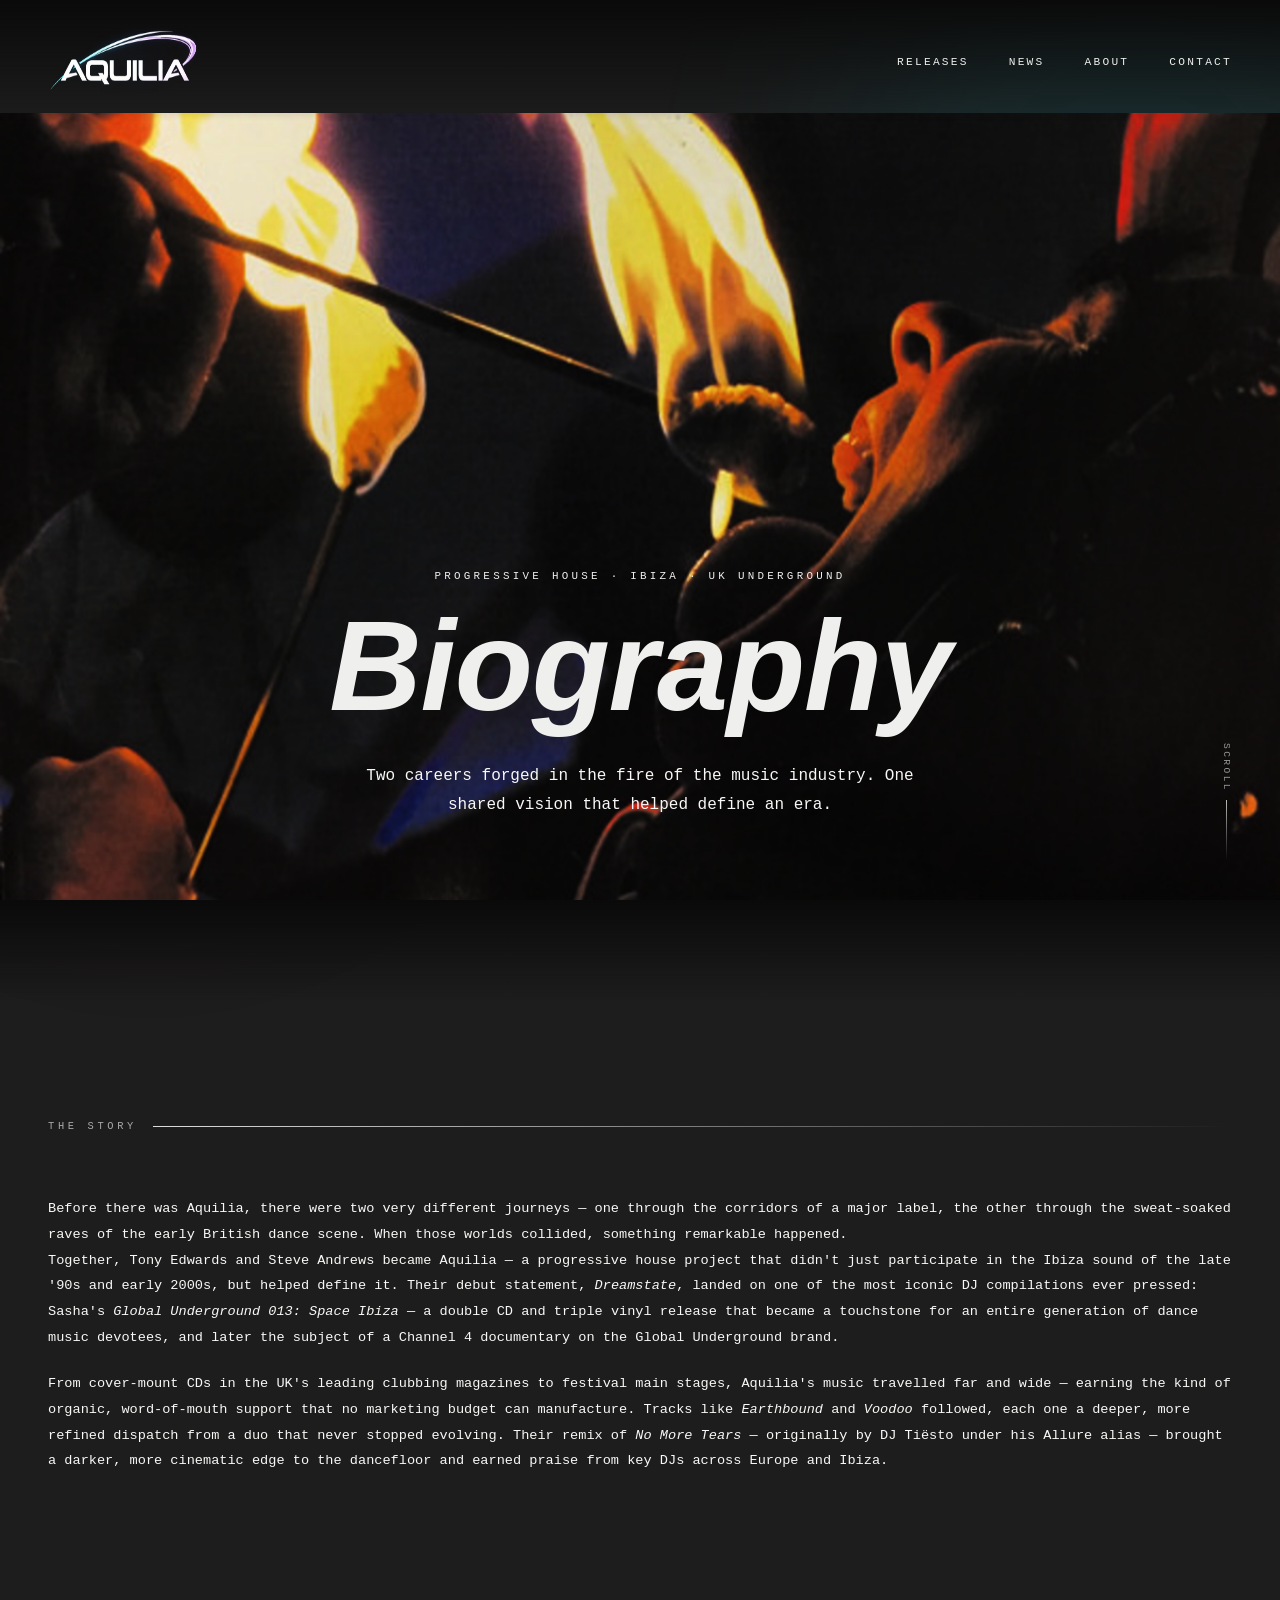
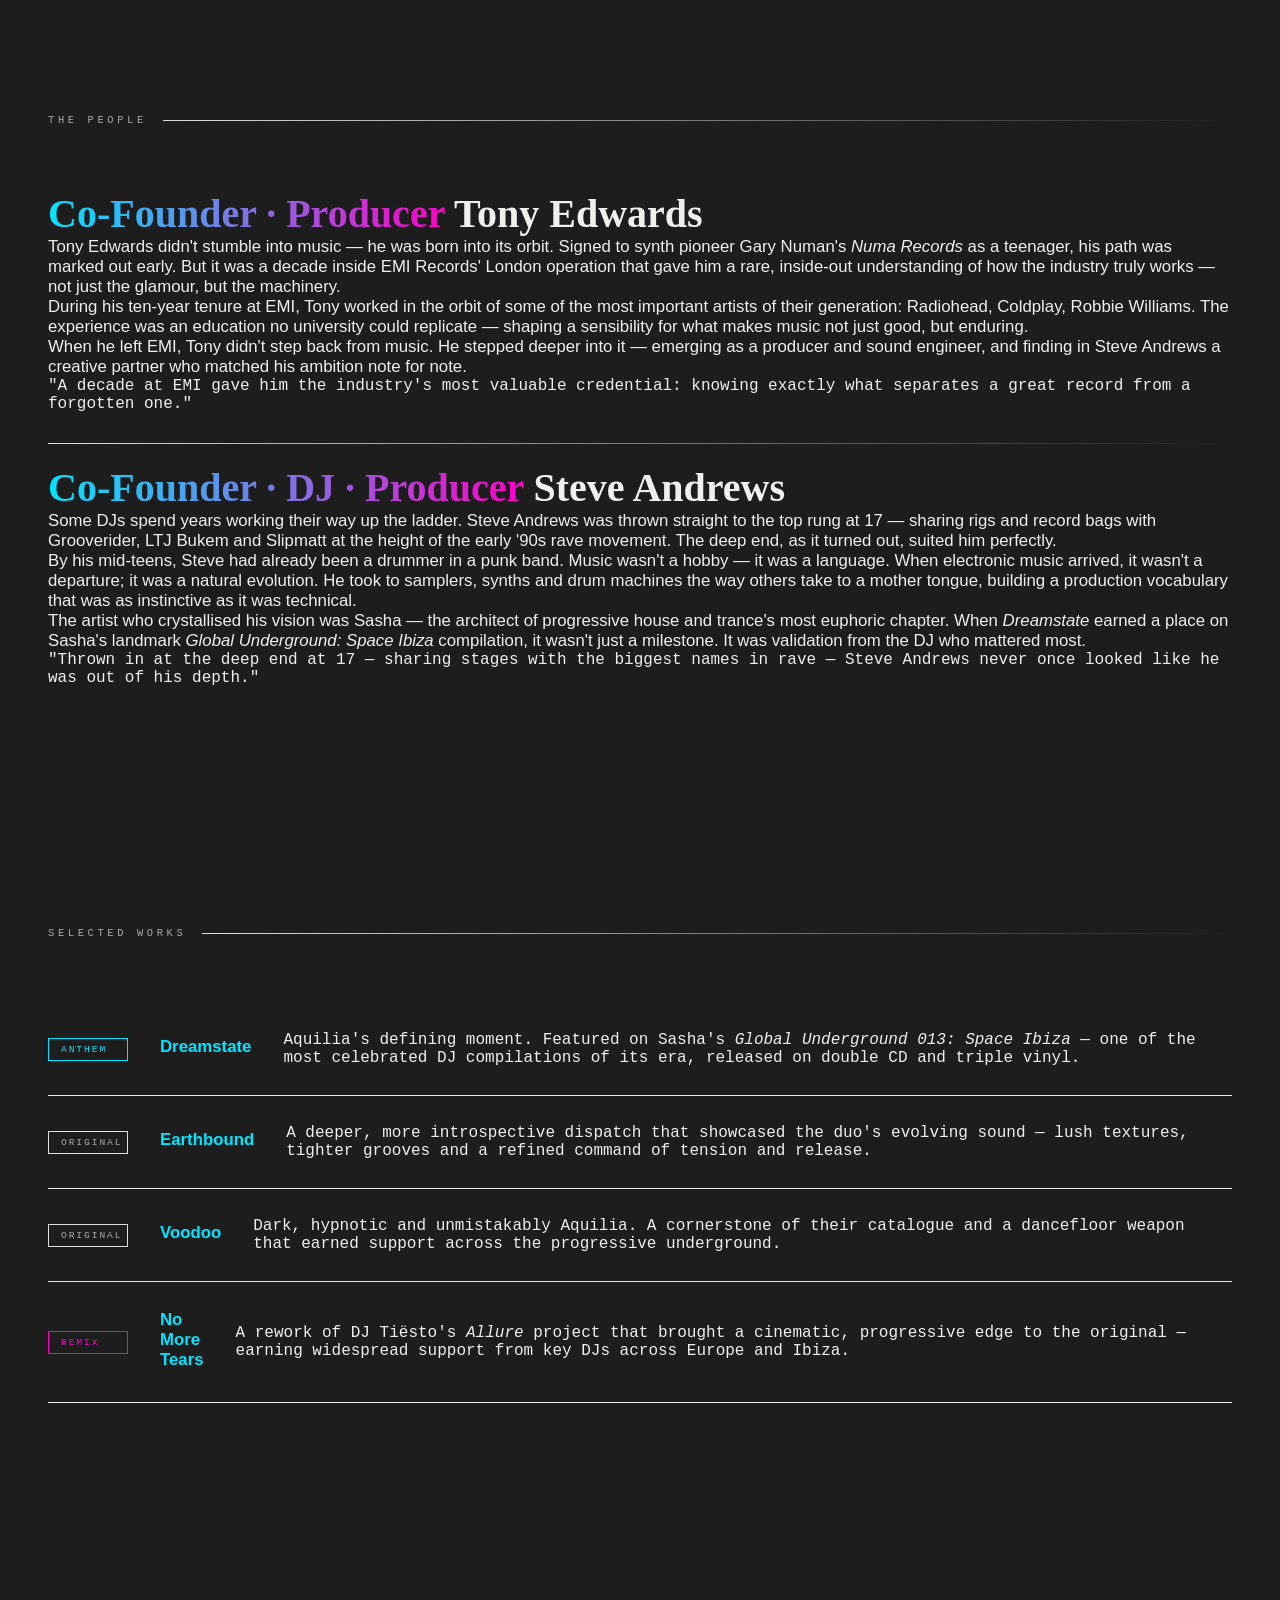
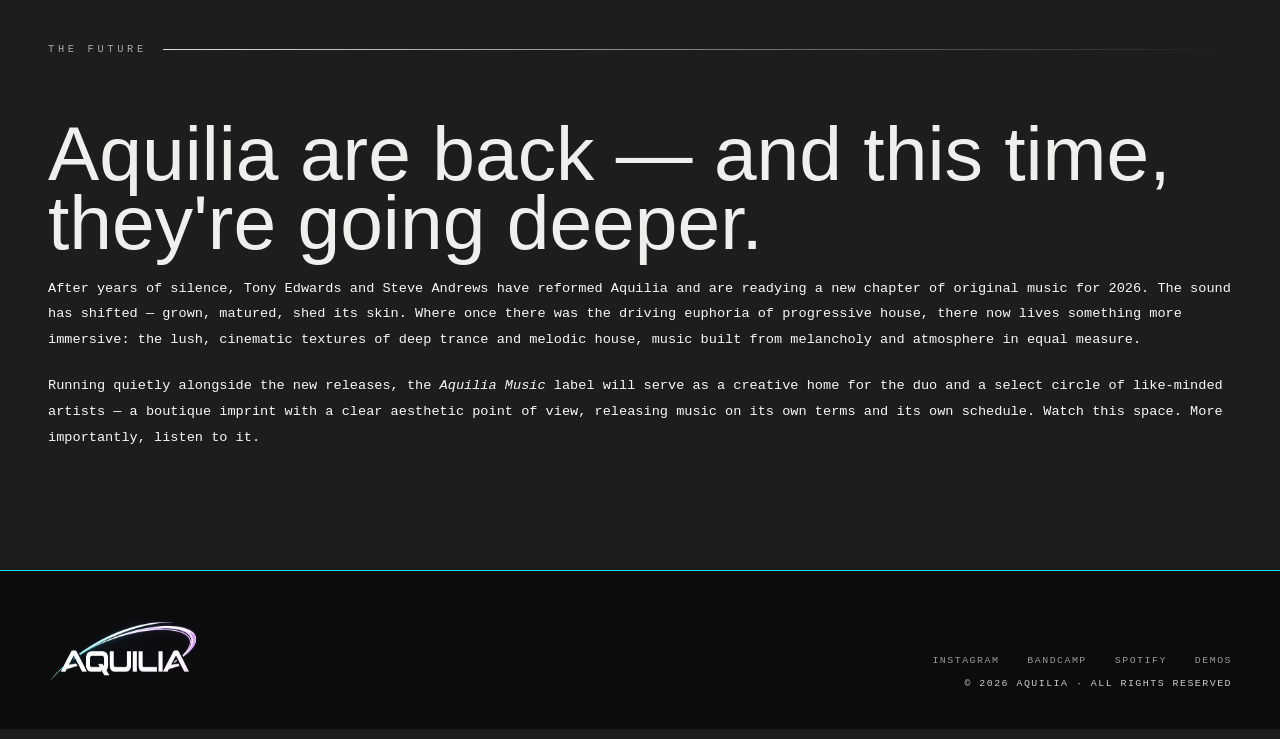
==== about.html @ 78ce27f7 "init upload for trial demo" ====
<!DOCTYPE html>
<html lang="en">
<head>
<meta charset="UTF-8">
<meta name="viewport" content="width=device-width, initial-scale=1.0">
<title>AQUILIA - ABOUT</title>
<link rel="stylesheet" href="styles.css">
</head>
<body>

  <!-- Fixed gradient orbs -->
  <div class="orb orb-cyan" id="orbCyan"></div>
  <div class="orb orb-magenta" id="orbMagenta"></div>

  <!-- Grain canvas -->
  <canvas id="grain-canvas"></canvas>

  <!-- Content -->
  <div class="content-wrap">
    <nav>
      <a href="index.html" class="nav-logo"><img src="assets/aquilia-logo.png" class="nav-logo"></a>
      <ul class="nav-links">
        <li><a href="index.html" id="spotify-green">Releases</a></li>
        <li><a href="index.html">News</a></li>
        <li><a href="#">About</a></li>
        <li><a href="contact.html">Contact</a></li>
      </ul>
    </nav>

<!-- HERO -->
<section class="hero" id="about-hero">
  <p class="hero-eyebrow">Progressive House · Ibiza · UK Underground</p>
  <h1 class="hero-title">
    <em>Biography</em>
  </h1>
  <p class="hero-sub">Two careers forged in the fire of the music industry. One shared vision that helped define an era.</p>
  <div class="scroll-hint">
        <span>Scroll</span>
        <div class="scroll-line"></div>
      </div>
</section>
<div class="gradient-fade"></div>

<!-- ORIGIN -->
<section>
  <div class="section">
    <p class="section-label">The Story</p>
    <p class="about-body">
      Before there was Aquilia, there were two very different journeys — one through the corridors of a major label, the other through the sweat-soaked raves of the early British dance scene. When those worlds collided, something remarkable happened.
    </p>
    <div class="about-body">
      <p>
        Together, Tony Edwards and Steve Andrews became Aquilia — a progressive house project that didn't just participate in the Ibiza sound of the late '90s and early 2000s, but helped define it. Their debut statement, <em>Dreamstate</em>, landed on one of the most iconic DJ compilations ever pressed: Sasha's <em>Global Underground 013: Space Ibiza</em> — a double CD and triple vinyl release that became a touchstone for an entire generation of dance music devotees, and later the subject of a Channel 4 documentary on the Global Underground brand.
      </p>
      <p>
        From cover-mount CDs in the UK's leading clubbing magazines to festival main stages, Aquilia's music travelled far and wide — earning the kind of organic, word-of-mouth support that no marketing budget can manufacture. Tracks like <em>Earthbound</em> and <em>Voodoo</em> followed, each one a deeper, more refined dispatch from a duo that never stopped evolving. Their remix of <em>No More Tears</em> — originally by DJ Tiësto under his Allure alias — brought a darker, more cinematic edge to the dancefloor and earned praise from key DJs across Europe and Ibiza.
      </p>
    </div>
  </div>
</section>


<!-- BIOGRAPHIES -->
<section>
  <div class="section">
    <p class="section-label">The People</p>
    <div class="bio-grid">

      <!-- Tony -->
      <div>
        <h2 class="bio-name">
          <span>Co-Founder · Producer</span>
          Tony Edwards
        </h2>
        <div class="bio-text">
          <p>
            Tony Edwards didn't stumble into music — he was born into its orbit. Signed to synth pioneer Gary Numan's <em>Numa Records</em> as a teenager, his path was marked out early. But it was a decade inside EMI Records' London operation that gave him a rare, inside-out understanding of how the industry truly works — not just the glamour, but the machinery.
          </p>
          <p>
            During his ten-year tenure at EMI, Tony worked in the orbit of some of the most important artists of their generation: Radiohead, Coldplay, Robbie Williams. The experience was an education no university could replicate — shaping a sensibility for what makes music not just good, but enduring.
          </p>
          <p>
            When he left EMI, Tony didn't step back from music. He stepped deeper into it — emerging as a producer and sound engineer, and finding in Steve Andrews a creative partner who matched his ambition note for note.
          </p>
        </div>
        <blockquote class="pull-quote">
          "A decade at EMI gave him the industry's most valuable credential: knowing exactly what separates a great record from a forgotten one."
        </blockquote>
      </div>

      <div class="section-spacer"></div>

      <!-- Steve -->
      <div class="reveal">
        <h2 class="bio-name">
          <span>Co-Founder · DJ · Producer</span>
          Steve Andrews
        </h2>
        <div class="bio-text">
          <p>
            Some DJs spend years working their way up the ladder. Steve Andrews was thrown straight to the top rung at 17 — sharing rigs and record bags with Grooverider, LTJ Bukem and Slipmatt at the height of the early '90s rave movement. The deep end, as it turned out, suited him perfectly.
          </p>
          <p>
            By his mid-teens, Steve had already been a drummer in a punk band. Music wasn't a hobby — it was a language. When electronic music arrived, it wasn't a departure; it was a natural evolution. He took to samplers, synths and drum machines the way others take to a mother tongue, building a production vocabulary that was as instinctive as it was technical.
          </p>
          <p>
            The artist who crystallised his vision was Sasha — the architect of progressive house and trance's most euphoric chapter. When <em>Dreamstate</em> earned a place on Sasha's landmark <em>Global Underground: Space Ibiza</em> compilation, it wasn't just a milestone. It was validation from the DJ who mattered most.
          </p>
        </div>
        <blockquote class="pull-quote">
          "Thrown in at the deep end at 17 — sharing stages with the biggest names in rave — Steve Andrews never once looked like he was out of his depth."
        </blockquote>
      </div>

    </div>
  </div>
</section>

<!-- DISCOGRAPHY HIGHLIGHTS -->
<section>
  <div class="section">
    <p class="section-label">Selected Works</p>
    <div class="releases-list">
      <div class="release-row">
        <span class="release-tag anthem">Anthem</span>
        <p class="release-title">Dreamstate</p>
        <p class="record-desc">Aquilia's defining moment. Featured on Sasha's <em>Global Underground 013: Space Ibiza</em> — one of the most celebrated DJ compilations of its era, released on double CD and triple vinyl.</p>
      </div>
      <div class="release-row">
        <span class="release-tag">Original</span>
        <p class="release-title">Earthbound</p>
        <p class="record-desc">A deeper, more introspective dispatch that showcased the duo's evolving sound — lush textures, tighter grooves and a refined command of tension and release.</p>
      </div>
      <div class="release-row">
        <span class="release-tag">Original</span>
        <p class="release-title">Voodoo</p>
        <p class="record-desc">Dark, hypnotic and unmistakably Aquilia. A cornerstone of their catalogue and a dancefloor weapon that earned support across the progressive underground.</p>
      </div>
      <div class="release-row">
        <span class="release-tag remix">Remix</span>
        <p class="release-title">No More Tears</p>
        <p class="record-desc">A rework of DJ Tiësto's <em>Allure</em> project that brought a cinematic, progressive edge to the original — earning widespread support from key DJs across Europe and Ibiza.</p>
      </div>
    </div>
  </div>
</section>

<!-- THE FUTURE -->
<section>
  <div class="section">
    <p class="section-label">The Future</p>
    <p class="about-heading">
      Aquilia are back — and this time, they're going deeper.
    </p><br>
    <div class="about-body">
      <p>
        After years of silence, Tony Edwards and Steve Andrews have reformed Aquilia and are readying a new chapter of original music for 2026. The sound has shifted — grown, matured, shed its skin. Where once there was the driving euphoria of progressive house, there now lives something more immersive: the lush, cinematic textures of deep trance and melodic house, music built from melancholy and atmosphere in equal measure.
      </p>
      <p>
        Running quietly alongside the new releases, the <em>Aquilia Music</em> label will serve as a creative home for the duo and a select circle of like-minded artists — a boutique imprint with a clear aesthetic point of view, releasing music on its own terms and its own schedule. Watch this space. More importantly, listen to it.
      </p>
    </div>
  </div>
</section>

<!-- Footer -->
    <footer id="contact">
      <div>
        <div class="footer-logo"><a href="#" class="footer-logo"><img src="assets/aquilia-logo.png" class="nav-logo"></a></div>
      </div>
      <div class="footer-meta">
        <div class="footer-links">
          <a href="#">Instagram</a>
          <a href="#">Bandcamp</a>
          <a href="#">Spotify</a>
          <a href="#">Demos</a>
        </div>
        <div>© 2026 Aquilia · All rights reserved</div>
      </div>
    </footer>

<script>
  // Intersection Observer for scroll reveals
  const observer = new IntersectionObserver((entries) => {
    entries.forEach(entry => {
      if (entry.isIntersecting) {
        entry.target.classList.add('visible');
      }
    });
  }, { threshold: 0.12, rootMargin: '0px 0px -40px 0px' });

  document.querySelectorAll('.reveal').forEach(el => observer.observe(el));
</script>
</body>
</html>
---- styles.css ----
@import url(https://db.onlinewebfonts.com/c/066ce24dae3730ed6c648b09efaea93a?family=Acumin+Variable+Concept); 
  @import url(https://db.onlinewebfonts.com/c/02b0cfe9a43c6fc48f54c9bf6f59dbfb?family=Domaine+Sans+Fine+Regular+Regular); 
  

  /*Fonts: 'Acumin Variable Concept' 'Domaine Sans Fine Regular Regular' */
  *, *::before, *::after { box-sizing: border-box; margin: 0; padding: 0; }

    :root {
      --cyan: #00e5ff;
      --magenta: #ff00c8;
      --cyan-dim: rgba(0, 229, 255, 0.15);
      --magenta-dim: rgba(255, 0, 200, 0.15);
      --white: #f8f8f6;
      --off-white: #efefed;
      --dark: #0a0a0a;
      --mid: #444;
      --night: #1d1d1d;
      --spotify: rgb(74, 252, 74);
      --burnt-magenta: #181116;
    }

    html { scroll-behavior: smooth; }

    body {
      background: var(--night);
      color: var(--off-white);
      font-family: 'Acumin Variable Concept', monospace;
      overflow-x: hidden;
    }

    /* ─── GRAIN CANVAS (fixed) ─── */
    #grain-canvas {
      position: fixed;
      top: 100px; left: 0;
      width: 100vw; height: 100vh;
      pointer-events: none;
      z-index: -10;
    }


    /* ─── GRADIENT ORBS (fixed, behind grain) ─── */
    .orb {
      position: fixed;
      border-radius: 50%;
      filter: blur(120px);
      pointer-events: none;
      z-index: 0;
      opacity: 0.08;
      transition: transform 0.6s cubic-bezier(.4,0,.2,1);
    }
    .orb-cyan {
      width: 600px; height: 600px;
      background: var(--cyan);
      top: -100px; right: -150px;
    }
    .orb-magenta {
      width: 500px; height: 500px;
      background: var(--magenta);
      bottom: 50px; left: -100px;
    }
    .orb-mid {
      width: 400px; height: 400px;
      background: linear-gradient(135deg, var(--cyan), var(--magenta));
      top: 40%; left: 30%;
      opacity: 0.08;
    }

    /* ─── LAYOUT ─── */
    .content-wrap {
      position: relative;
      z-index: 10;
    }

    /* ─── NAV ─── */
    nav {
      position: fixed;
      top: 0; left: 0; right: 0;
      z-index: 100;
      display: flex;
      align-items: center;
      justify-content: space-between;
      padding: 28px 48px;
      background: linear-gradient(var(--dark), #ffffff00)
    }
    .nav-logo {
      width:150px;
      height:65px;
      position: relative;
      z-index: 100;
    }
    .nav-logo span {
      background: linear-gradient(90deg, var(--cyan), var(--magenta));
      background-clip: text;
      -webkit-text-fill-color: transparent;
    }
    .nav-links {
      display: flex;
      gap: 40px;
      list-style: none;
    }
    .nav-links a {
      font-family: 'Acumin Variable Concept', monospace;
      font-size: 0.7rem;
      letter-spacing: 0.2em;
      text-transform: uppercase;
      color: var(--off-white);
      text-decoration: none;
      transition: color 0.2s;
    }
    .nav-links a:hover { color: var(--cyan); }

    /* ─── HERO ─── */
    .hero {
      min-height: 87.5vh;
      display: flex;
      flex-direction: column;
      justify-content: flex-end;
      padding: 0 48px 80px;
      position: relative;
      background:url(assets/tony-steve.jpeg);
      background-position: center;
      background-size: cover;
    }

    .hero-inner {
      background: radial-gradient(black, transparent);
      padding:25px 0;
    }

    .hero-eyebrow {
      font-family: 'Acumin Variable Concept', monospace;
      font-size: 0.68rem;
      letter-spacing: 0.3em;
      text-transform: uppercase;
      color: var(--off-white);
      margin-bottom: 20px;
      opacity: 0;
      animation: fadeUp 1s 0.3s forwards;
      text-align: center;
    }

    .hero-title {
      font-family: 'Domaine Sans Fine Regular Regular', sans-serif;
      font-size: clamp(5rem, 10vw, 8rem);
      line-height: 1;
      letter-spacing: -0.01em;
      color: var(--off-white);
      opacity: 0;
      animation: fadeUp 1s 0.5s forwards;
      text-align: center;
    }

    @media screen and (min-width:800px) {
        .hero {
            padding-top: 100px;
        }
    }

    .gradient-word {
      background: linear-gradient(90deg, var(--cyan) 0%, var(--magenta) 100%);
      background-clip: text;
      -webkit-text-fill-color: transparent;
      display: inline-block;
    }
    .hero-sub {
      margin-top: 32px;
      max-width: 50%;
      font-size: 1rem;
      line-height: 1.8;
      color: var(--white);
      opacity: 0;
      animation: fadeUp 1s 0.7s forwards;
      text-align: center;
      margin-left:25%;
    }
    .hero-cta {
      margin-top: 48px;
      display: flex;
      gap: 20px;
      align-items: center;
      opacity: 0;
      animation: fadeUp 1s 0.9s forwards;
    }

    #about-hero {
      background-image: url(assets/aquilia_voodoo_upscaled_2x_edit.png);
      background-size: cover;
      background-position: center;
      margin-top:12.5vh;
    }

    .gradient-fade {
      width:100%;
      height:100px;
      background: linear-gradient(var(--dark), rgba(0,0,0,0));
    }

    .btn-primary {
      display: inline-block;
      padding: 14px 36px;
      font-family: 'Acumin Variable Concept', monospace;
      font-size: 0.7rem;
      letter-spacing: 0.2em;
      text-transform: uppercase;
      background: var(--dark);
      color: var(--white);
      text-decoration: none;
      border: none;
      transition: background 0.3s;
    }
    .btn-primary:hover {
      background: linear-gradient(90deg, #00b8d4, #d500a0);
    }
    .btn-ghost {
      display: inline-block;
      font-family: 'Acumin Variable Concept', monospace;
      font-size: 0.7rem;
      letter-spacing: 0.2em;
      text-transform: uppercase;
      color: var(--off-white);
      text-decoration: none;
      border-bottom: 1px solid currentColor;
      padding-bottom: 2px;
      transition: color 0.2s;
    }
    .btn-ghost:hover { color: var(--cyan); }

    /* scroll indicator */
    .scroll-hint {
      position: absolute;
      bottom: 40px;
      right: 48px;
      display: flex;
      flex-direction: column;
      align-items: center;
      gap: 8px;
      opacity: 0;
      animation: fadeUp 1s 1.2s forwards;
    }
    .scroll-hint span {
      font-size: 0.6rem;
      letter-spacing: 0.25em;
      text-transform: uppercase;
      color: #999;
      writing-mode: vertical-rl;
    }
    .scroll-line {
      width: 1px;
      height: 60px;
      background: linear-gradient(to bottom, #bbb, transparent);
      animation: scrollPulse 2s infinite;
    }

    /* ─── MARQUEE ─── */
    .marquee-wrap {
      overflow: hidden;
      border-top: 1px solid #e6e6e6;
      border-bottom: 1px solid #e6e6e6;
      padding: 18px 0;
      background: rgba(59, 59, 59, 0.3);
      backdrop-filter: blur(4px);
    }
    .marquee-track {
      display: flex;
      gap: 0;
      white-space: nowrap;
      animation: marquee 22s linear infinite;
    }
    .marquee-item {
      font-family: 'Bebas Neue', sans-serif;
      font-size: 1rem;
      letter-spacing: 0.25em;
      padding: 0 40px;
      color: #75d8df;
    }
    .marquee-item .dot {
      display: inline-block;
      width: 5px; height: 5px;
      border-radius: 50%;
      background: linear-gradient(90deg, var(--cyan), var(--magenta));
      margin-right: 40px;
      vertical-align: middle;
    }

    /* ─── ARTISTS ─── */
    .section {
      padding: 120px 48px;
    }
    .section-label {
      font-size: 0.65rem;
      letter-spacing: 0.35em;
      text-transform: uppercase;
      color: #aaa;
      margin-bottom: 64px;
      display: flex;
      align-items: center;
      gap: 16px;
    }
    .section-label::after {
      content: '';
      flex: 1;
      height: 1px;
      background: linear-gradient(to right, #ddd, transparent);
    }

    #spotify-green:hover{
      color:var(--spotify);
    }

    #spotify {
      background-color: #00000077;
      border-top: var(--spotify) 1px dashed;
      border-bottom: var(--spotify) 1px dashed;
      margin-top:25px;
    }

    #spotify-logo{
      height:50px;;
    }

    .spotify-title {
      display: flex;
      height:50px;
      width:80%;
      justify-content: center;
      gap: 1em;
      margin-left:10%;
      align-items: center;
      margin-bottom:25px;
      font-weight:200;
      text-transform: uppercase;
    }

    .spotify-title h2 {
      line-height: 1em;
      padding-top:5px;
    }

    /* ─── RELEASES ─── */
    .releases-section {
      padding: 0 48px 120px;
    }
    .releases-list {
      display: flex;
      flex-direction: column;
    }
    .release-row {
      display: grid;
      grid-template-columns: 80px 1fr auto auto;
      align-items: center;
      gap: 32px;
      padding: 28px 0;
      border-bottom: 1px solid #e8e8e8;
      transition: padding-left 0.3s;
      position: relative;
    }
    .release-row::before {
      content: '';
      position: absolute;
      left: 0; top: 50%;
      transform: translateY(-50%);
      width: 0; height: 2px;
      background: linear-gradient(90deg, var(--cyan), var(--magenta));
      transition: width 0.3s;
    }
    .release-row:hover { padding-left: 20px; }
    .release-row:hover::before { width: 12px; }
    .release-num {
      font-family: 'Domaine Sans Fine Regular Regular', sans-serif;
      font-size: 0.75rem;
      letter-spacing: 0.2em;
      color: #ccc;
    }
    .release-title {
      font-family: 'Acumin Variable Concept', sans-serif;
      font-size: 1.05rem;
      font-weight: 700;
      color: var(--cyan);
      margin-bottom: 4px;
    }
    .release-artist {
      font-size: 0.68rem;
      letter-spacing: 0.15em;
      text-transform: uppercase;
      color: #aaa;
    }
    .release-year {
      font-size: 0.68rem;
      letter-spacing: 0.1em;
      color: #bbb;
    }
    .release-tag {
      font-size: 0.6rem;
      letter-spacing: 0.2em;
      text-transform: uppercase;
      padding: 5px 12px;
      border: 1px solid #e0e0e0;
      color: #aaa;
    }
    .release-tag.remix {
      border-color: var(--magenta);
      color: var(--magenta);
    }

    .release-tag.anthem {
      border-color: var(--cyan);
      color: var(--cyan);
    }

    /* ─── ABOUT / SPLIT ─── */
    .about-section {
      padding: 120px 48px;
      display: grid;
      grid-template-columns: 1fr 1fr;
      gap: 80px;
      align-items: center;
    }
    .about-heading {
      font-family: 'Domaine Sans Fine Regular Regular', sans-serif;
      font-size: clamp(3rem, 6vw, 5.5rem);
      line-height: 0.9;
      color: var(--off-white);
    }
    .about-heading em {
      font-style: normal;
      background: linear-gradient(90deg, var(--cyan), var(--magenta));
      background-clip: text;
      -webkit-text-fill-color: transparent;
    }
    .about-body {
      font-size: 0.85rem;
      line-height: 1.9;
      color: var(--white);
    }
    .about-body p + p { margin-top: 20px; }
    .about-stats {
      margin-top: 48px;
      display: grid;
      grid-template-columns: repeat(3, 1fr);
      gap: 24px;
    }
    .stat-num {
      font-family: 'Bebas Neue', sans-serif;
      font-size: 2.5rem;
      letter-spacing: 0.02em;
      background: linear-gradient(90deg, var(--cyan), var(--magenta));
      background-clip: text;
      -webkit-text-fill-color: transparent;
    }
    .stat-label {
      font-size: 0.62rem;
      letter-spacing: 0.2em;
      text-transform: uppercase;
      color: #aaa;
      margin-top: 4px;
    }

    .about-fig {
      width:150px;
      height:150px;
      margin:25px 0;
      border-radius: 1em;
      animation: fadeUp 1s forwards;
    }

    .record-rack {
      display:flex;
      height:150px;
    }

    @media screen and (max-width:700px) {
      .about-section {
        display: flex;
        flex-direction: column;
        text-align: center;
      }
      .record-rack{
        width:100%;
        justify-content: center;
      }
    }


    /* --- BIOGRAPHIES --- */

    .bio-name {
      font-size:2.5rem;
      font-family: "Domaine Sans Fine Regular Regular";
    }

    .bio-name span {
      background: linear-gradient(90deg, var(--cyan), var(--magenta));
      background-clip: text;
      -webkit-text-fill-color: transparent;
    }

    .bio-text {
      font-family: 'Acumin Variable Concept', sans-serif;
      font-size: 1.05rem;
    }

    .section-spacer {
    content: '';
    flex: 1;
    height: 1px;
    background: linear-gradient(to right, #ddd, transparent);
    margin-top:30px;
    margin-bottom:20px;
    }

    /* ─── FOOTER ─── */
    footer {
      border-top: 1px solid var(--cyan);
      padding: 48px 48px 40px;
      display: flex;
      justify-content: space-between;
      align-items: flex-end;
      background: rgb(12, 12, 12);
      z-index: 15;
      position:relative;
    }
    .footer-logo {
      width:200px;
      height:auto;
    }
    .footer-meta {
      font-size: 0.62rem;
      letter-spacing: 0.15em;
      text-transform: uppercase;
      color: #ccc;
      text-align: right;
    }
    .footer-links {
      display: flex;
      gap: 28px;
      margin-bottom: 12px;
    }
    .footer-links a {
      color: #999;
      text-decoration: none;
      transition: color 0.2s;
    }
    .footer-links a:hover { color: var(--magenta); }

    /* --- CONTACT SHEET --- */

    .contact {
      margin-top:100px;
    }

    .contact-title {
      font-family: 'Domaine Sans Fine Regular Regular', sans-serif;
      font-size: clamp(2rem, 10vw, 3rem);
      line-height: 1;
      letter-spacing: -0.01em;
      color: var(--off-white);
      opacity: 0;
      animation: fadeUp 1s 0.5s forwards;
      text-align: center;
    }

    .contact-label {
      font-size: 1rem;
      letter-spacing: 0.35em;
      text-transform: uppercase;
      color: #aaa;
      margin-bottom: 64px;
      display: flex;
      align-items: center;
      gap: 16px;
      font-family: 'Domaine Sans Fine Regular Regular', sans-serif;
    }

    .contact-label::after {
      content: '';
      flex: 1;
      height: 1px;
      background: linear-gradient(to right, #ddd, transparent);
    }

    .contact-label::before {
      content: '';
      flex: 1;
      height: 1px;
      background: linear-gradient(to left, #ddd, transparent);
    }

    .contact-card {
      background-color: var(--burnt-magenta);
      padding:20px 50px;
      width:500px;
      margin:auto;
      margin-bottom:50px;
      margin-top:25px;
      border-radius:2em;
      border-top-left-radius: 0.25em;
      border-bottom-right-radius: 0.25em;
      border:var(--magenta) 1px solid;
      background-image: 
                radial-gradient(at 0% 0%, rgba(196, 127, 255, 0.15) 0px, transparent 50%),
                radial-gradient(at 100% 0%, rgba(129, 236, 255, 0.1) 0px, transparent 50%),
                radial-gradient(at 100% 100%, rgba(255, 81, 250, 0.12) 0px, transparent 50%),
                radial-gradient(at 0% 100%, rgba(13, 13, 24, 1) 0px, transparent 50%);
      box-shadow: var(--magenta-dim) 0px 0px 10px 5px;
    }

    .contact-card form {
      display:flex;
      flex-direction: column;
      width:300px;
      margin-left:auto;
      margin-right:auto;
      gap:20px;
      text-align: center;
    }

    .contact-card form label {
      border: var(--cyan) solid 1px;
      border-radius: 1em;
      padding:5px 0;
      text-transform: uppercase;
      color:var(--cyan);
      background-color: var(--cyan-dim);
      width:100px;
      margin-left:100px;
    }

    .contact-card form input, .contact-card form textarea {
      background-color: #0a0a0a;
      color:var(--off-white);
      padding:1em;
      border:var(--mid) solid 1px;
      border-radius:1em;
    }

    .contact-container {
      width:100%;
      padding:25px 0;
    }

    #submit {
      width:100px;
      text-transform: uppercase;
      font-family: 'Acumin Variable Concept', sans-serif;
      border: var(--magenta) solid 1px;
      border-radius: 1em;
      padding:5px 0;
      color:var(--magenta);
      background-color: var(--magenta-dim);
      width:100px;
      margin-left:100px;
    }

    #submit:hover {
      background-color: #2e0022;
      transition: background-color 0.2s;
    }

    /* ─── ANIMATIONS ─── */
    @keyframes fadeUp {
      from { opacity: 0; transform: translateY(24px); }
      to   { opacity: 1; transform: translateY(0); }
    }
    @keyframes marquee {
      from { transform: translateX(0); }
      to   { transform: translateX(-50%); }
    }
    @keyframes scrollPulse {
      0%, 100% { opacity: 1; }
      50% { opacity: 0.2; }
    }
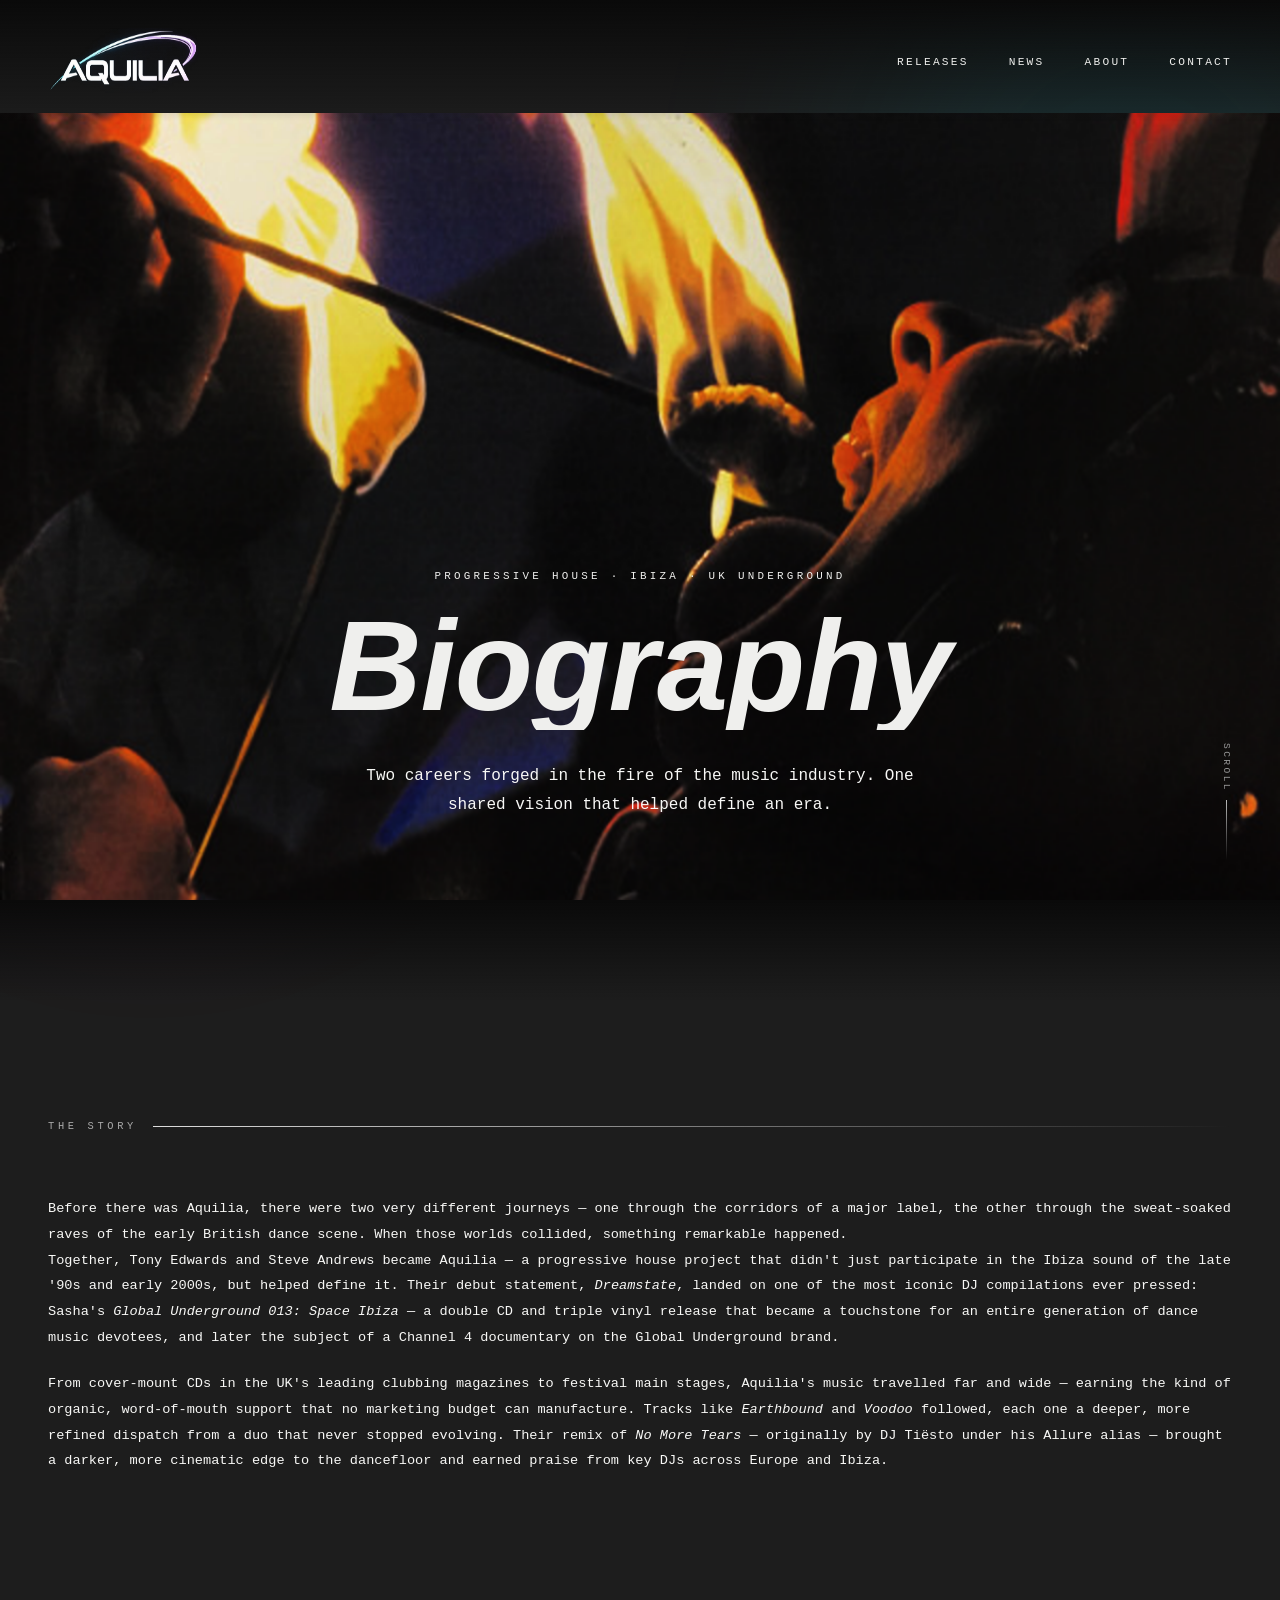
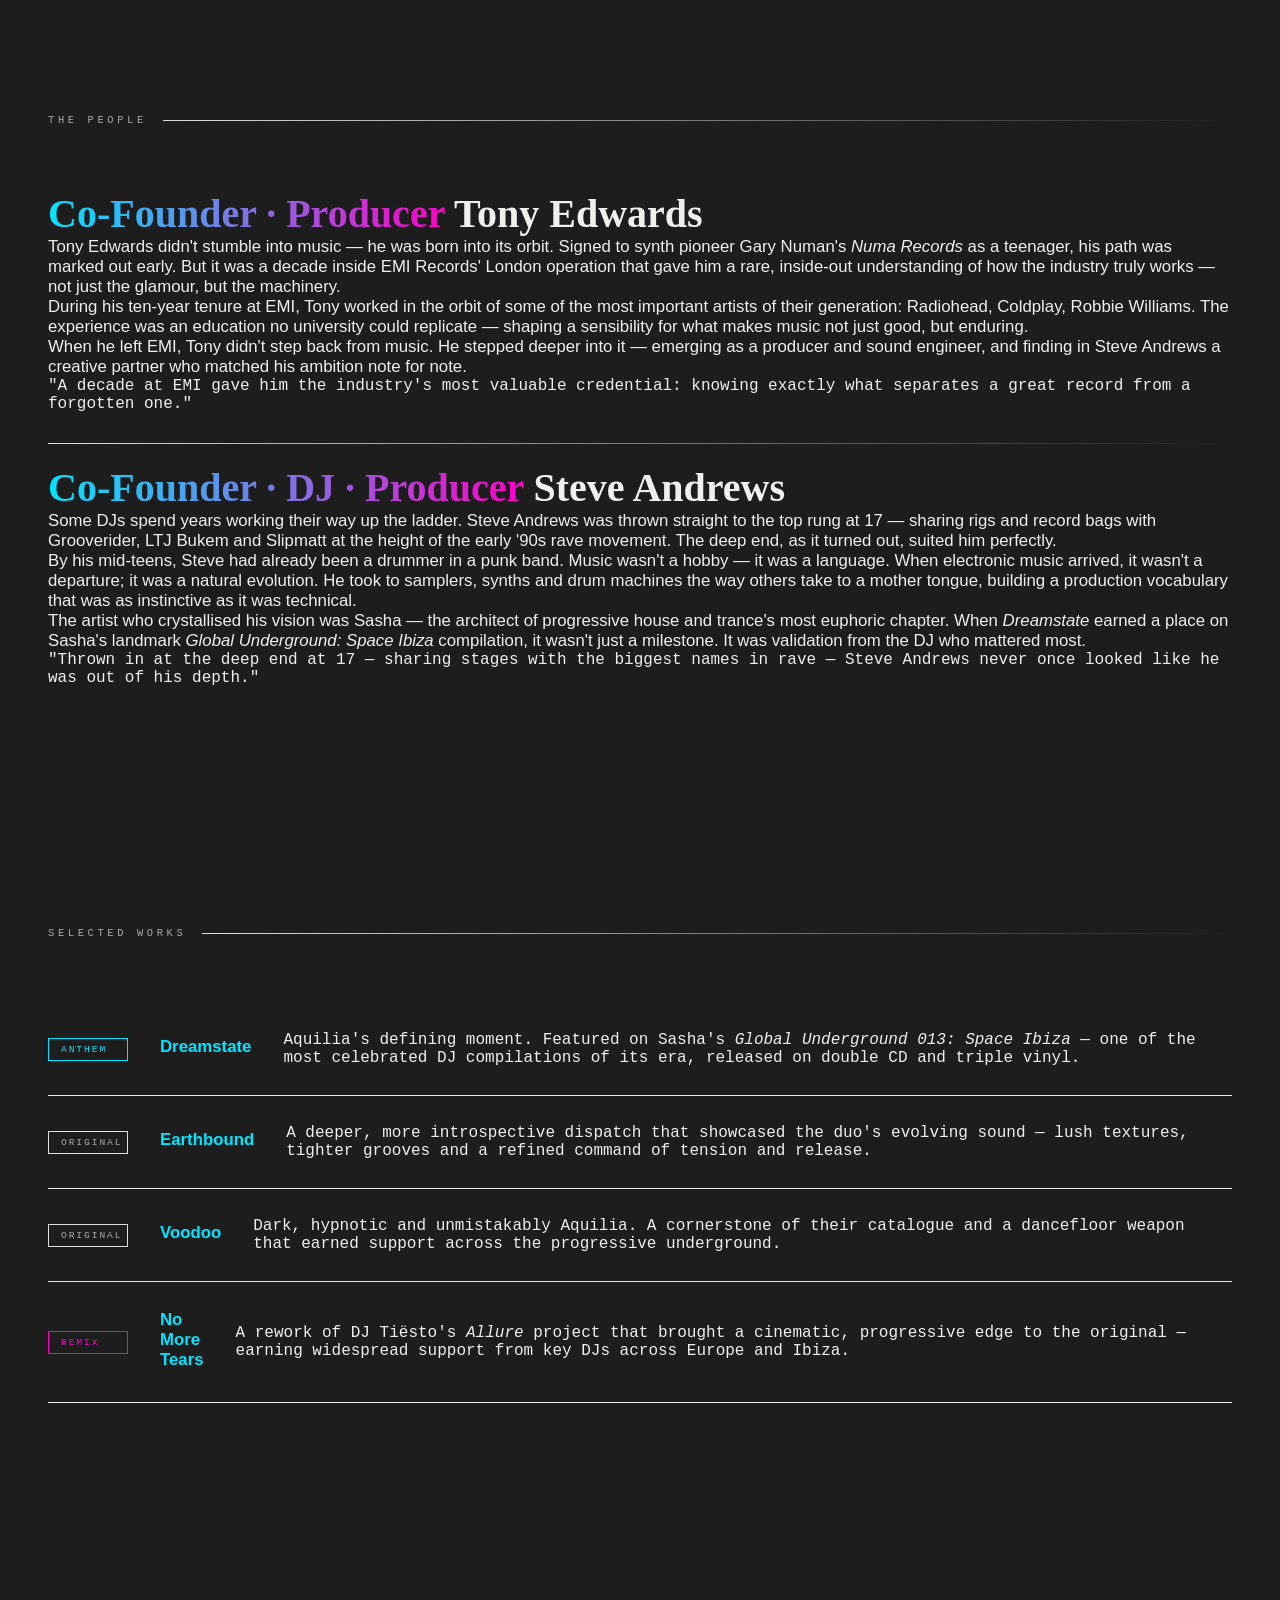
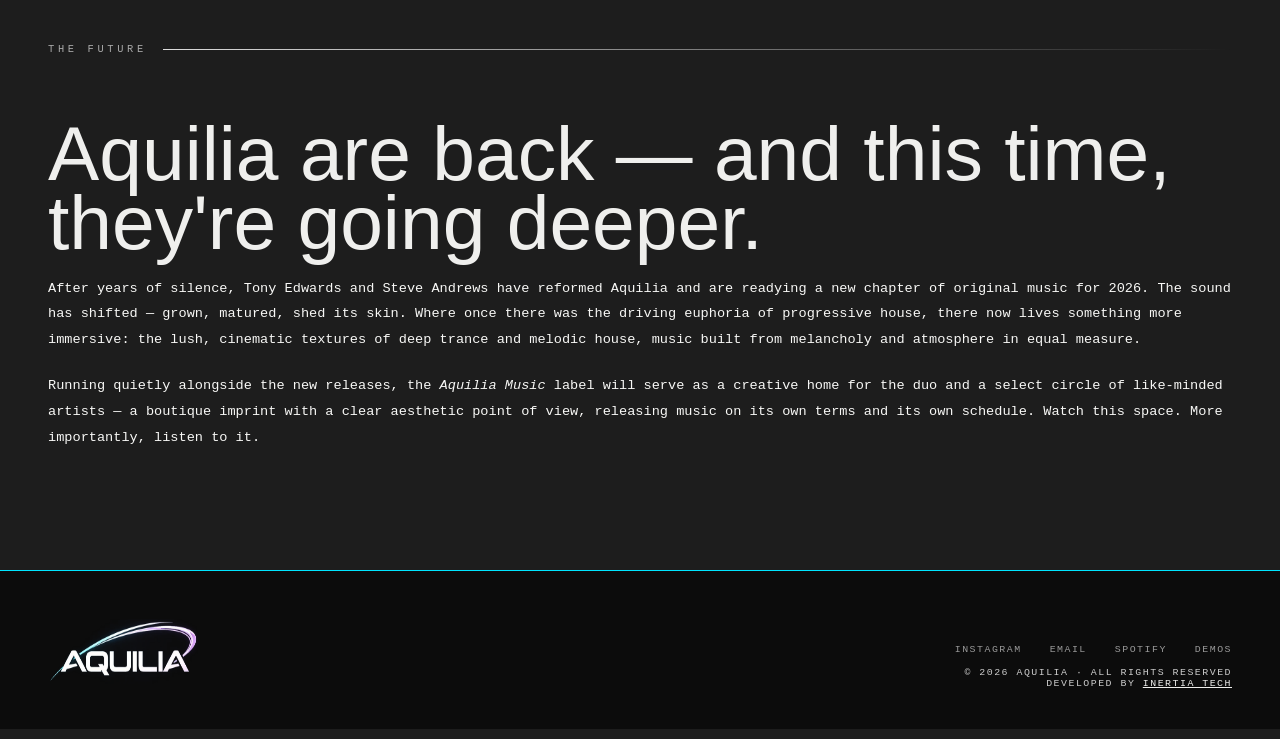
==== commit 1f3f6008: "fixed footer and updated contact info i am idot" ====
--- a/about.html
+++ b/about.html
@@ -170,12 +170,13 @@
       </div>
       <div class="footer-meta">
         <div class="footer-links">
-          <a href="#">Instagram</a>
-          <a href="#">Bandcamp</a>
-          <a href="#">Spotify</a>
+          <a href="https://www.instagram.com/aquiliamusic/">Instagram</a>
+          <a href="mailto:info@aquilia.net">Email</a>
+          <a href="https://open.spotify.com/artist/1XkadA4TeBgpPFX74eWV08?si=N2t7BIhURIGNgYlklHl45Q">Spotify</a>
           <a href="#">Demos</a>
         </div>
         <div>© 2026 Aquilia · All rights reserved</div>
+        Developed by <a style="color:var(--off-white)" href="inertiatech.uk">Inertia Tech</a>
       </div>
     </footer>
 
--- a/styles.css
+++ b/styles.css
@@ -141,13 +141,14 @@
 
     .hero-title {
       font-family: 'Domaine Sans Fine Regular Regular', sans-serif;
-      font-size: clamp(5rem, 10vw, 8rem);
+      font-size: clamp(3rem, 10vw, 8rem);
       line-height: 1;
       letter-spacing: -0.01em;
       color: var(--off-white);
       opacity: 0;
       animation: fadeUp 1s 0.5s forwards;
       text-align: center;
+      overflow: hidden;
     }
 
     @media screen and (min-width:800px) {
@@ -541,6 +542,18 @@
       transition: color 0.2s;
     }
     .footer-links a:hover { color: var(--magenta); }
+
+    @media screen and (max-width:600px) {
+      .footer-logo {
+        display: none;
+      }
+
+      .nav-links {
+        flex-wrap: wrap;
+        justify-content: center;
+      }
+      
+    }
 
     /* --- CONTACT SHEET --- */
 
